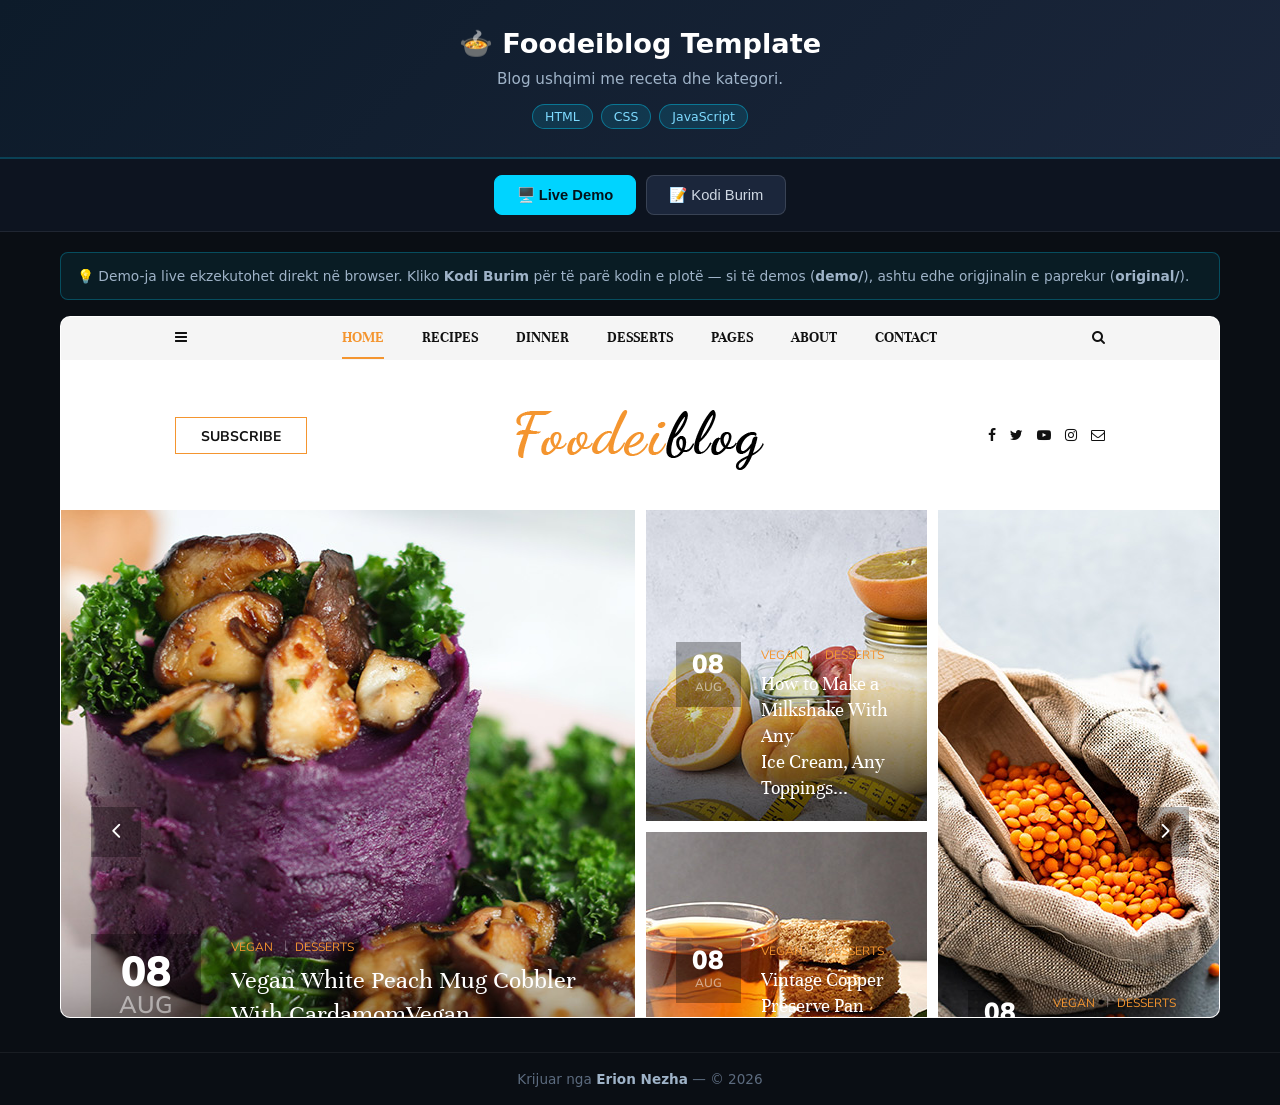
==== index.html @ 1ea994d6 "Publish web demo + source code" ====
<!-- Created by Erion Nezha — © 2026 All rights reserved -->
<!DOCTYPE html>
<html lang="sq">
<head>
<meta charset="UTF-8">
<meta name="viewport" content="width=device-width, initial-scale=1.0">
<title>Foodeiblog Template — Erion Nezha</title>
<style>
*{box-sizing:border-box;margin:0;padding:0}
body{background:#0a0e14;color:#e6e6e6;font-family:'Segoe UI',system-ui,sans-serif;min-height:100vh;display:flex;flex-direction:column}
header.top{background:linear-gradient(135deg,#0d1b2a,#1b263b);padding:28px 20px;text-align:center;border-bottom:2px solid #00d4ff33}
header.top h1{font-size:1.7rem;color:#fff;margin-bottom:8px}
header.top p{color:#9fb3c8;max-width:760px;margin:0 auto 12px;line-height:1.55;font-size:.95rem}
.badges{display:flex;gap:8px;justify-content:center;flex-wrap:wrap}
.badge{background:#00d4ff22;border:1px solid #00d4ff66;color:#7fdbff;padding:4px 12px;border-radius:20px;font-size:.78rem}
.tabs{display:flex;gap:10px;justify-content:center;padding:16px;background:#0d1420;border-bottom:1px solid #ffffff14}
.tabs button{background:#1b263b;color:#cfd8e3;border:1px solid #ffffff22;padding:10px 22px;border-radius:8px;cursor:pointer;font-size:.92rem;transition:.2s}
.tabs button.active,.tabs button:hover{background:#00d4ff;color:#04121a;border-color:#00d4ff;font-weight:600}
main{flex:1;padding:20px;max-width:1200px;width:100%;margin:0 auto}
.panel{display:none}
.panel.active{display:block}
iframe.demo{width:100%;height:78vh;border:1px solid #ffffff22;border-radius:10px;background:#fff}
.codewrap{display:flex;gap:0;border:1px solid #ffffff22;border-radius:10px;overflow:hidden;height:78vh;background:#0d1117}
.tree{width:250px;min-width:200px;background:#0d1420;border-right:1px solid #ffffff14;overflow-y:auto;padding:12px;font-size:.82rem}
.tree .tfile{padding:5px 8px;border-radius:5px;cursor:pointer;color:#9fb3c8;white-space:nowrap;overflow:hidden;text-overflow:ellipsis}
.tree .tfile:hover{background:#ffffff10;color:#fff}
.tree .tfile.active{background:#00d4ff26;color:#7fdbff}
.tree .tdir{color:#5c6b7f;font-weight:600;margin-top:8px;font-size:.75rem;text-transform:uppercase;letter-spacing:.5px}
.codeview{flex:1;overflow:auto;padding:0;position:relative}
.codeview pre{padding:16px;font-family:'Consolas','Fira Code',monospace;font-size:.82rem;line-height:1.6;color:#d6deeb;white-space:pre}
.codeview .lineno{color:#4a5568;user-select:none;margin-right:12px;display:inline-block;width:32px;text-align:right}
.cbar{display:flex;gap:8px;align-items:center;padding:10px 14px;background:#0d1420;border-bottom:1px solid #ffffff14;font-size:.82rem;color:#9fb3c8;overflow-x:auto}
footer{text-align:center;padding:18px;color:#5c6b7f;font-size:.85rem;border-top:1px solid #ffffff10;margin-top:10px}
footer strong{color:#9fb3c8}
.note{background:#00d4ff12;border:1px solid #00d4ff44;border-radius:8px;padding:12px 16px;margin-bottom:16px;font-size:.86rem;color:#9fb3c8;line-height:1.6}
.kw{color:#ff7edb}.st{color:#ffd75c}.cm{color:#5c6b7f;font-style:italic}.fn{color:#7fdbff}.nm{color:#f78c6c}
@media(max-width:860px){.codewrap{flex-direction:column}.tree{width:100%;max-height:150px;border-right:none;border-bottom:1px solid #ffffff14}}
</style>
</head>
<body>
<header class="top">
<h1>🍲 Foodeiblog Template</h1>
<p>Blog ushqimi me receta dhe kategori.</p>
<div class="badges"><span class="badge">HTML</span><span class="badge">CSS</span><span class="badge">JavaScript</span></div>
</header>
<div class="tabs">
<button class="active" onclick="show('demo',this)">🖥️ Live Demo</button>
<button onclick="show('code',this)">📝 Kodi Burim</button>
</div>
<main>
<div class="note">💡 Demo-ja live ekzekutohet direkt në browser. Kliko <strong>Kodi Burim</strong> për të parë kodin e plotë — si të demos (<strong>demo/</strong>), ashtu edhe origjinalin e paprekur (<strong>original/</strong>).</div>
<div id="p-demo" class="panel active"><iframe class="demo" src="demo/foodeiblog-master/index.html" title="Live demo"></iframe></div>
<div id="p-code" class="panel"><div class="codewrap">
<aside class="tree" id="tree"></aside>
<div class="codeview"><div class="cbar" id="cbar"></div><div id="codebox"><pre></pre></div></div>
</div></div>
</main>
<footer>Krijuar nga <strong>Erion Nezha</strong> — © 2026</footer>
<script>
const TREE={"dirs":[{"name":"demo","dirs":[{"name":"foodeiblog-master","dirs":[{"name":"css","dirs":[],"files":["bootstrap.min.css","elegant-icons.css","font-awesome.min.css","owl.carousel.min.css","slicknav.min.css","style.css"]},{"name":"fonts","dirs":[],"files":["ElegantIcons.eot","ElegantIcons.svg","ElegantIcons.ttf","ElegantIcons.woff","fontawesome-webfont.eot","fontawesome-webfont.svg","fontawesome-webfont.ttf","fontawesome-webfont.woff","fontawesome-webfont.woff2","FontAwesome.otf"]},{"name":"img","dirs":[{"name":"about","dirs":[],"files":["about-1.jpg","about-2.jpg","about-3.jpg"]},{"name":"categories","dirs":[{"name":"categories-list","dirs":[],"files":["cl-1.jpg","cl-2.jpg","cl-3.jpg","cl-4.jpg","cl-5.jpg","cl-6.jpg","cl-7.jpg"]},{"name":"categories-post","dirs":[],"files":["cp-1.jpg","cp-2.jpg","cp-3.jpg","cp-4.jpg","cp-5.jpg","cp-6.jpg","cp-7.jpg","cp-8.jpg","quote.png"]},{"name":"single-post","dirs":[{"name":"comment","dirs":[],"files":["comment-1.jpg","comment-2.jpg","comment-3.jpg"]}],"files":["author-profile.jpg","quote-left.png","single-post-desc.jpg","single-post-hero.jpg"]}],"files":["cat-1.jpg","cat-2.jpg","cat-3.jpg","cat-4.jpg"]},{"name":"footer","dirs":[],"files":["instagram-avatar.jpg","ip-1.jpg","ip-2.jpg","ip-3.jpg","ip-4.jpg","ip-5.jpg","ip-6.jpg"]},{"name":"hero","dirs":[],"files":["hero-1.jpg","hero-2.jpg","hero-3.jpg","hero-4.jpg"]},{"name":"humberger","dirs":[],"files":["humberger-about.jpg","humberger-logo.png"]},{"name":"megamenu","dirs":[],"files":["p-1.jpg","p-2.jpg","p-3.jpg","p-4.jpg","p-5.jpg"]},{"name":"sidebar","dirs":[],"files":["banner.jpg","feature-post.jpg","sidebar-about.jpg"]}],"files":["logo.png","siign-in-logo.png","typography.jpg"]},{"name":"js","dirs":[],"files":["bootstrap.min.js","jquery-3.3.1.min.js","jquery.slicknav.js","main.js","owl.carousel.min.js"]},{"name":"sass","dirs":[],"files":["_404.scss","_about-page.scss","_base.scss","_categories.scss","_contact.scss","_footer.scss","_header.scss","_hero.scss","_mixins.scss","_responsive.scss","_sidebar.scss","_signin.scss","_single-post.scss","_typography.scss","_variable.scss","style.scss"]},{"name":"Source","dirs":[],"files":["bootstrap-4.4.1-dist.zip","font-awesome-4.7.0.zip","OwlCarousel2-2.3.4.zip","SlickNav-master.zip"]}],"files":["404.html","about.html","categories-grid.html","categories-list.html","contact.html","foodieiblog-free-template.jpg","index.html","main.html","readme.txt","signin.html","single-post.html","typography.html"]}],"files":[]},{"name":"original","dirs":[{"name":"foodeiblog-master","dirs":[{"name":"foodeiblog-master","dirs":[{"name":"css","dirs":[],"files":["bootstrap.min.css","elegant-icons.css","font-awesome.min.css","owl.carousel.min.css","slicknav.min.css","style.css"]},{"name":"fonts","dirs":[],"files":["ElegantIcons.eot","ElegantIcons.svg","ElegantIcons.ttf","ElegantIcons.woff","fontawesome-webfont.eot","fontawesome-webfont.svg","fontawesome-webfont.ttf","fontawesome-webfont.woff","fontawesome-webfont.woff2","FontAwesome.otf"]},{"name":"img","dirs":[{"name":"about","dirs":[],"files":["about-1.jpg","about-2.jpg","about-3.jpg"]},{"name":"categories","dirs":[{"name":"categories-list","dirs":[],"files":["cl-1.jpg","cl-2.jpg","cl-3.jpg","cl-4.jpg","cl-5.jpg","cl-6.jpg","cl-7.jpg"]},{"name":"categories-post","dirs":[],"files":["cp-1.jpg","cp-2.jpg","cp-3.jpg","cp-4.jpg","cp-5.jpg","cp-6.jpg","cp-7.jpg","cp-8.jpg","quote.png"]},{"name":"single-post","dirs":[{"name":"comment","dirs":[],"files":["comment-1.jpg","comment-2.jpg","comment-3.jpg"]}],"files":["author-profile.jpg","quote-left.png","single-post-desc.jpg","single-post-hero.jpg"]}],"files":["cat-1.jpg","cat-2.jpg","cat-3.jpg","cat-4.jpg"]},{"name":"footer","dirs":[],"files":["instagram-avatar.jpg","ip-1.jpg","ip-2.jpg","ip-3.jpg","ip-4.jpg","ip-5.jpg","ip-6.jpg"]},{"name":"hero","dirs":[],"files":["hero-1.jpg","hero-2.jpg","hero-3.jpg","hero-4.jpg"]},{"name":"humberger","dirs":[],"files":["humberger-about.jpg","humberger-logo.png"]},{"name":"megamenu","dirs":[],"files":["p-1.jpg","p-2.jpg","p-3.jpg","p-4.jpg","p-5.jpg"]},{"name":"sidebar","dirs":[],"files":["banner.jpg","feature-post.jpg","sidebar-about.jpg"]}],"files":["logo.png","siign-in-logo.png","typography.jpg"]},{"name":"js","dirs":[],"files":["bootstrap.min.js","jquery-3.3.1.min.js","jquery.slicknav.js","main.js","owl.carousel.min.js"]},{"name":"sass","dirs":[],"files":["_404.scss","_about-page.scss","_base.scss","_categories.scss","_contact.scss","_footer.scss","_header.scss","_hero.scss","_mixins.scss","_responsive.scss","_sidebar.scss","_signin.scss","_single-post.scss","_typography.scss","_variable.scss","style.scss"]},{"name":"Source","dirs":[],"files":["bootstrap-4.4.1-dist.zip","font-awesome-4.7.0.zip","OwlCarousel2-2.3.4.zip","SlickNav-master.zip"]}],"files":["404.html","about.html","categories-grid.html","categories-list.html","contact.html","foodieiblog-free-template.jpg","index.html","main.html","readme.txt","signin.html","single-post.html","typography.html"]}],"files":[]}],"files":[]}],"files":[]};
function show(id,btn){document.querySelectorAll('.panel').forEach(p=>p.classList.remove('active'));document.getElementById('p-'+id).classList.add('active');document.querySelectorAll('.tabs button').forEach(b=>b.classList.remove('active'));btn.classList.add('active');}
const BINRE=/\.(png|jpe?g|gif|svg|ico|exe|class|o|jar|dat|ogg|mp3|wav|ttf|woff2?|eot|pdf|zip|rar|db|sqlite)$/i;
function escAttr(s){return s.replace(/&/g,'&amp;').replace(/"/g,'&quot;').replace(/</g,'&lt;');}
function buildTree(){
  const t=document.getElementById('tree');let html='';
  const walk=(node,prefix)=>{node.dirs.forEach(d=>{html+='<div class="tdir">📁 '+escAttr(prefix+d.name)+'</div>';walk(d,prefix+d.name+'/');});node.files.forEach(f=>{html+='<div class="tfile" data-p="'+escAttr(prefix+f)+'">📄 '+escAttr(f)+'</div>';});};
  walk(TREE,'');t.innerHTML=html;
  t.querySelectorAll('.tfile').forEach(el=>el.onclick=()=>openFile(el.dataset.p,el));
  const first=t.querySelector('.tfile');if(first)openFile(first.dataset.p,first);
}
async function openFile(path,el){
  document.querySelectorAll('.tfile').forEach(e=>e.classList.remove('active'));el.classList.add('active');
  document.getElementById('cbar').textContent=path;
  const box=document.getElementById('codebox');
  if(BINRE.test(path)){box.innerHTML='<pre>📦 File binar — nuk shfaqet si tekst. (përmbajtja origjinale ruhet e paprekur)</pre>';return;}
  try{const r=await fetch(encodeURI(path));if(!r.ok)throw 0;const txt=await r.text();
    box.innerHTML='<pre>'+hl(txt)+'</pre>';
  }catch(e){box.innerHTML='<pre>Deshtoi leximi i file-it.</pre>';}
}
function hl(code){
  const esc=s=>s.replace(/&/g,'&amp;').replace(/</g,'&lt;').replace(/>/g,'&gt;');
  const tok=/(\/\/[^\n]*|\/\*[\s\S]*?\*\/|#[^\n]*|<!--[\s\S]*?-->)|("[^"\n]*"|'[^'\n]*')|\b(import|from|as|def|return|if|elif|else|for|while|in|not|and|or|class|try|except|finally|with|lambda|pass|break|continue|print|var|let|const|function|new|this|null|true|false|public|static|void|int|char|float|double|struct|include|=>)\b|\b(\d+(\.\d+)?)\b/g;
  let out='',last=0,m;
  while((m=tok.exec(code))!==null){
    out+=esc(code.slice(last,m.index));
    const cls=m[1]?'cm':m[2]?'st':m[3]?'kw':'nm';
    out+='<span class="'+cls+'">'+esc(m[0])+'</span>';
    last=m.index+m[0].length;
  }
  out+=esc(code.slice(last));
  return out.split('\n').map((l,i)=>'<span class="lineno">'+(i+1)+'</span>'+(l||' ')).join('\n');
}
buildTree();
</script>
</body>
</html>
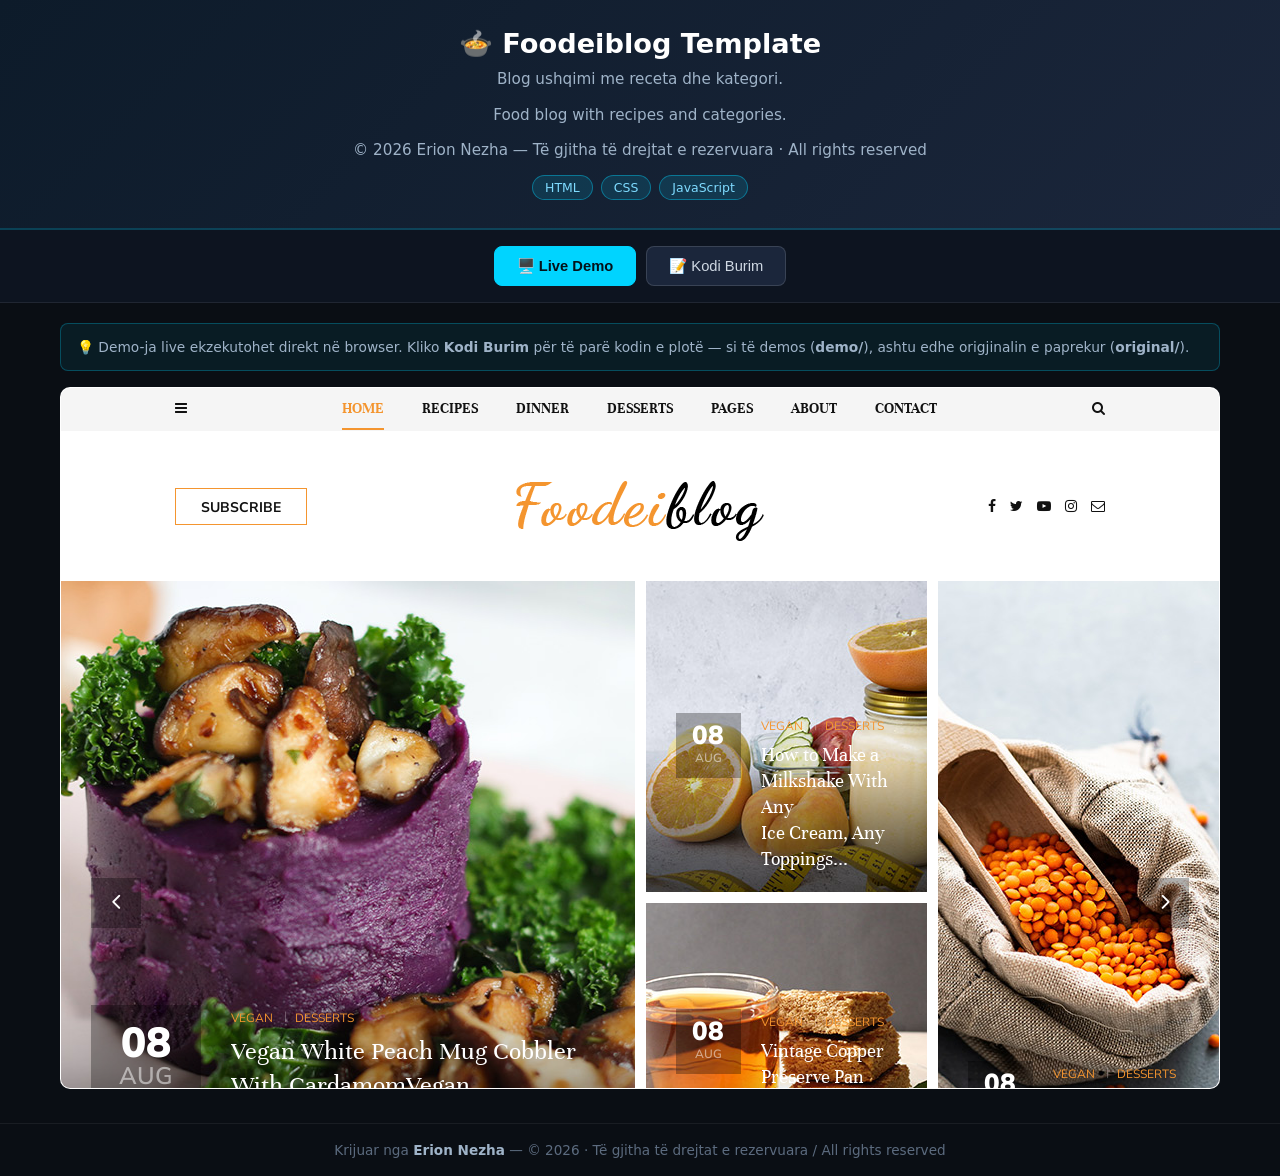
==== commit dc8c7571: "Përshkrim bilingual SQ/EN + licenca © Erion Nezha" ====
--- a/index.html
+++ b/index.html
@@ -35,12 +35,14 @@
 .note{background:#00d4ff12;border:1px solid #00d4ff44;border-radius:8px;padding:12px 16px;margin-bottom:16px;font-size:.86rem;color:#9fb3c8;line-height:1.6}
 .kw{color:#ff7edb}.st{color:#ffd75c}.cm{color:#5c6b7f;font-style:italic}.fn{color:#7fdbff}.nm{color:#f78c6c}
 @media(max-width:860px){.codewrap{flex-direction:column}.tree{width:100%;max-height:150px;border-right:none;border-bottom:1px solid #ffffff14}}
-</style>
+.desc-en{color:#8fa3b8;font-size:.88rem;max-width:760px;margin:0 auto 12px;line-height:1.55}.license-line{color:#c9a227;font-size:.8rem;margin-top:10px}</style>
 </head>
 <body>
 <header class="top">
 <h1>🍲 Foodeiblog Template</h1>
-<p>Blog ushqimi me receta dhe kategori.</p>
+<p class="desc-al">Blog ushqimi me receta dhe kategori.</p>
+<p class="desc-en" lang="en">Food blog with recipes and categories.</p>
+<p class="license-line">© 2026 Erion Nezha — Të gjitha të drejtat e rezervuara · All rights reserved</p>
 <div class="badges"><span class="badge">HTML</span><span class="badge">CSS</span><span class="badge">JavaScript</span></div>
 </header>
 <div class="tabs">
@@ -55,7 +57,7 @@
 <div class="codeview"><div class="cbar" id="cbar"></div><div id="codebox"><pre></pre></div></div>
 </div></div>
 </main>
-<footer>Krijuar nga <strong>Erion Nezha</strong> — © 2026</footer>
+<footer>Krijuar nga <strong>Erion Nezha</strong> — © 2026 · Të gjitha të drejtat e rezervuara / All rights reserved</footer>
 <script>
 const TREE={"dirs":[{"name":"demo","dirs":[{"name":"foodeiblog-master","dirs":[{"name":"css","dirs":[],"files":["bootstrap.min.css","elegant-icons.css","font-awesome.min.css","owl.carousel.min.css","slicknav.min.css","style.css"]},{"name":"fonts","dirs":[],"files":["ElegantIcons.eot","ElegantIcons.svg","ElegantIcons.ttf","ElegantIcons.woff","fontawesome-webfont.eot","fontawesome-webfont.svg","fontawesome-webfont.ttf","fontawesome-webfont.woff","fontawesome-webfont.woff2","FontAwesome.otf"]},{"name":"img","dirs":[{"name":"about","dirs":[],"files":["about-1.jpg","about-2.jpg","about-3.jpg"]},{"name":"categories","dirs":[{"name":"categories-list","dirs":[],"files":["cl-1.jpg","cl-2.jpg","cl-3.jpg","cl-4.jpg","cl-5.jpg","cl-6.jpg","cl-7.jpg"]},{"name":"categories-post","dirs":[],"files":["cp-1.jpg","cp-2.jpg","cp-3.jpg","cp-4.jpg","cp-5.jpg","cp-6.jpg","cp-7.jpg","cp-8.jpg","quote.png"]},{"name":"single-post","dirs":[{"name":"comment","dirs":[],"files":["comment-1.jpg","comment-2.jpg","comment-3.jpg"]}],"files":["author-profile.jpg","quote-left.png","single-post-desc.jpg","single-post-hero.jpg"]}],"files":["cat-1.jpg","cat-2.jpg","cat-3.jpg","cat-4.jpg"]},{"name":"footer","dirs":[],"files":["instagram-avatar.jpg","ip-1.jpg","ip-2.jpg","ip-3.jpg","ip-4.jpg","ip-5.jpg","ip-6.jpg"]},{"name":"hero","dirs":[],"files":["hero-1.jpg","hero-2.jpg","hero-3.jpg","hero-4.jpg"]},{"name":"humberger","dirs":[],"files":["humberger-about.jpg","humberger-logo.png"]},{"name":"megamenu","dirs":[],"files":["p-1.jpg","p-2.jpg","p-3.jpg","p-4.jpg","p-5.jpg"]},{"name":"sidebar","dirs":[],"files":["banner.jpg","feature-post.jpg","sidebar-about.jpg"]}],"files":["logo.png","siign-in-logo.png","typography.jpg"]},{"name":"js","dirs":[],"files":["bootstrap.min.js","jquery-3.3.1.min.js","jquery.slicknav.js","main.js","owl.carousel.min.js"]},{"name":"sass","dirs":[],"files":["_404.scss","_about-page.scss","_base.scss","_categories.scss","_contact.scss","_footer.scss","_header.scss","_hero.scss","_mixins.scss","_responsive.scss","_sidebar.scss","_signin.scss","_single-post.scss","_typography.scss","_variable.scss","style.scss"]},{"name":"Source","dirs":[],"files":["bootstrap-4.4.1-dist.zip","font-awesome-4.7.0.zip","OwlCarousel2-2.3.4.zip","SlickNav-master.zip"]}],"files":["404.html","about.html","categories-grid.html","categories-list.html","contact.html","foodieiblog-free-template.jpg","index.html","main.html","readme.txt","signin.html","single-post.html","typography.html"]}],"files":[]},{"name":"original","dirs":[{"name":"foodeiblog-master","dirs":[{"name":"foodeiblog-master","dirs":[{"name":"css","dirs":[],"files":["bootstrap.min.css","elegant-icons.css","font-awesome.min.css","owl.carousel.min.css","slicknav.min.css","style.css"]},{"name":"fonts","dirs":[],"files":["ElegantIcons.eot","ElegantIcons.svg","ElegantIcons.ttf","ElegantIcons.woff","fontawesome-webfont.eot","fontawesome-webfont.svg","fontawesome-webfont.ttf","fontawesome-webfont.woff","fontawesome-webfont.woff2","FontAwesome.otf"]},{"name":"img","dirs":[{"name":"about","dirs":[],"files":["about-1.jpg","about-2.jpg","about-3.jpg"]},{"name":"categories","dirs":[{"name":"categories-list","dirs":[],"files":["cl-1.jpg","cl-2.jpg","cl-3.jpg","cl-4.jpg","cl-5.jpg","cl-6.jpg","cl-7.jpg"]},{"name":"categories-post","dirs":[],"files":["cp-1.jpg","cp-2.jpg","cp-3.jpg","cp-4.jpg","cp-5.jpg","cp-6.jpg","cp-7.jpg","cp-8.jpg","quote.png"]},{"name":"single-post","dirs":[{"name":"comment","dirs":[],"files":["comment-1.jpg","comment-2.jpg","comment-3.jpg"]}],"files":["author-profile.jpg","quote-left.png","single-post-desc.jpg","single-post-hero.jpg"]}],"files":["cat-1.jpg","cat-2.jpg","cat-3.jpg","cat-4.jpg"]},{"name":"footer","dirs":[],"files":["instagram-avatar.jpg","ip-1.jpg","ip-2.jpg","ip-3.jpg","ip-4.jpg","ip-5.jpg","ip-6.jpg"]},{"name":"hero","dirs":[],"files":["hero-1.jpg","hero-2.jpg","hero-3.jpg","hero-4.jpg"]},{"name":"humberger","dirs":[],"files":["humberger-about.jpg","humberger-logo.png"]},{"name":"megamenu","dirs":[],"files":["p-1.jpg","p-2.jpg","p-3.jpg","p-4.jpg","p-5.jpg"]},{"name":"sidebar","dirs":[],"files":["banner.jpg","feature-post.jpg","sidebar-about.jpg"]}],"files":["logo.png","siign-in-logo.png","typography.jpg"]},{"name":"js","dirs":[],"files":["bootstrap.min.js","jquery-3.3.1.min.js","jquery.slicknav.js","main.js","owl.carousel.min.js"]},{"name":"sass","dirs":[],"files":["_404.scss","_about-page.scss","_base.scss","_categories.scss","_contact.scss","_footer.scss","_header.scss","_hero.scss","_mixins.scss","_responsive.scss","_sidebar.scss","_signin.scss","_single-post.scss","_typography.scss","_variable.scss","style.scss"]},{"name":"Source","dirs":[],"files":["bootstrap-4.4.1-dist.zip","font-awesome-4.7.0.zip","OwlCarousel2-2.3.4.zip","SlickNav-master.zip"]}],"files":["404.html","about.html","categories-grid.html","categories-list.html","contact.html","foodieiblog-free-template.jpg","index.html","main.html","readme.txt","signin.html","single-post.html","typography.html"]}],"files":[]}],"files":[]}],"files":[]};
 function show(id,btn){document.querySelectorAll('.panel').forEach(p=>p.classList.remove('active'));document.getElementById('p-'+id).classList.add('active');document.querySelectorAll('.tabs button').forEach(b=>b.classList.remove('active'));btn.classList.add('active');}
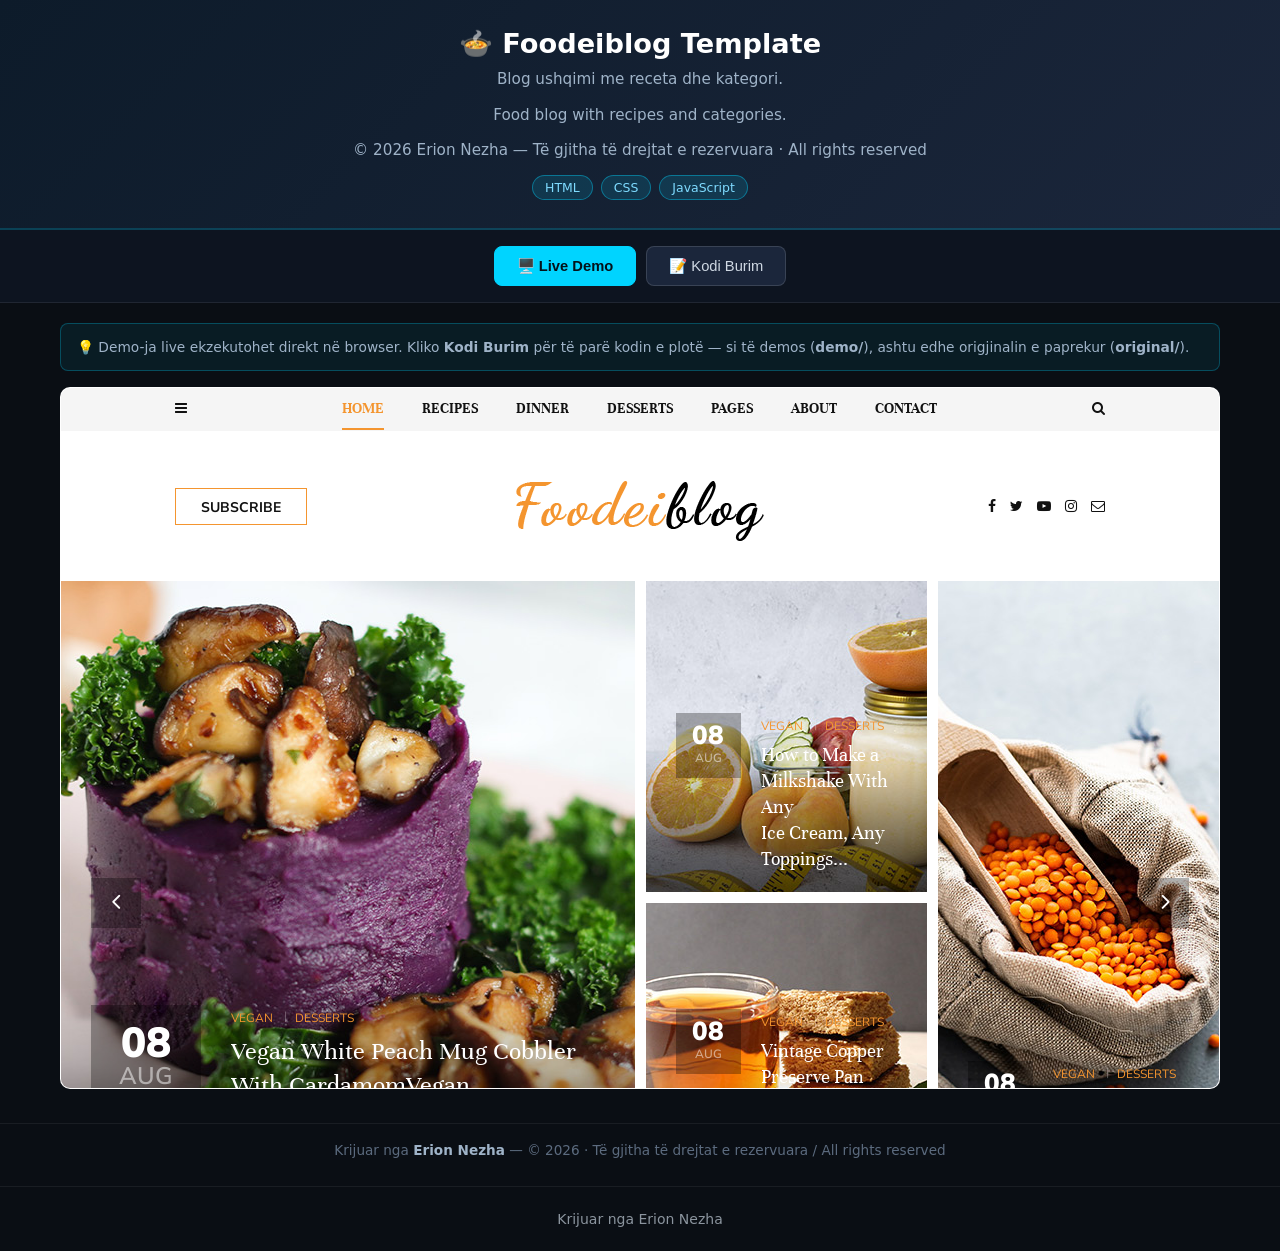
==== commit 89d30acd: "Shto panelin 'Kodi Burim' krahas demo-s live" ====
--- a/index.html
+++ b/index.html
@@ -94,5 +94,6 @@
 }
 buildTree();
 </script>
+<footer style="text-align:center;padding:24px 16px;color:#8b949e;font-family:system-ui,sans-serif;font-size:14px;">Krijuar nga Erion Nezha</footer>
 </body>
 </html>
